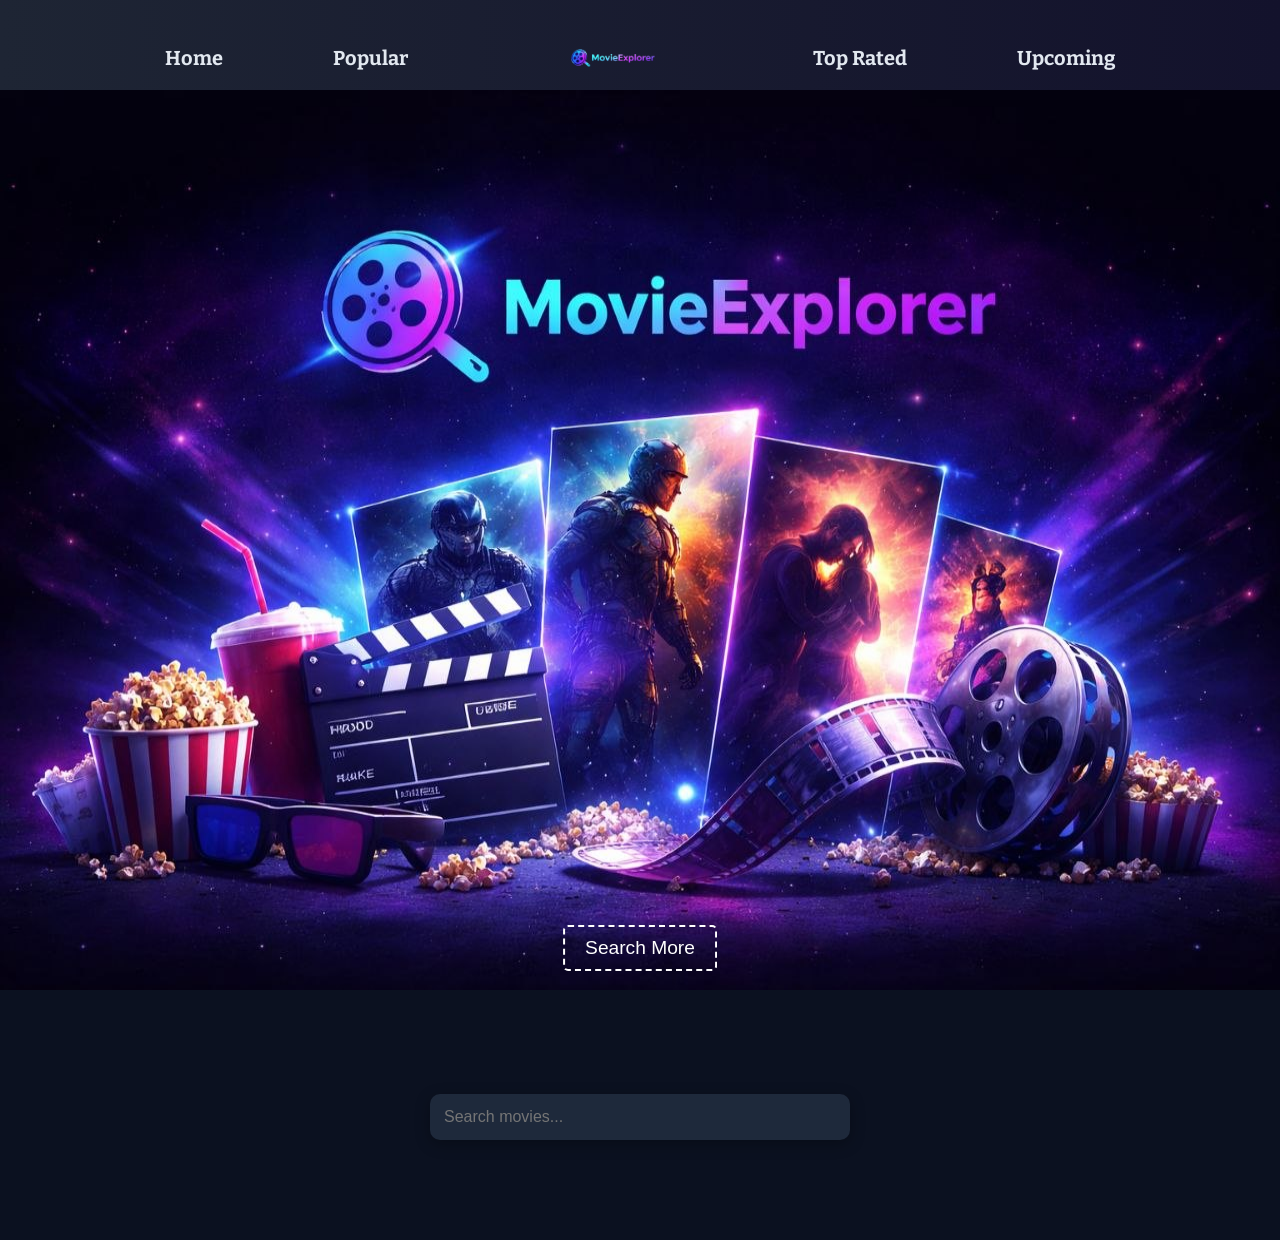
==== index.html @ 0ab837c6 "finish with home page" ====
<!DOCTYPE html>
<html lang="en">
<head>
    <meta charset="UTF-8">
    <meta name="viewport" content="width=device-width, initial-scale=1.0">
    <title>Document</title>

    <link rel="preconnect" href="https://fonts.googleapis.com">
    <link rel="preconnect" href="https://fonts.gstatic.com" crossorigin>
    <link href="https://fonts.googleapis.com/css2?family=Bitter:ital,wght@0,100..900;1,100..900&display=swap" rel="stylesheet">
    <link rel="stylesheet" href="https://cdnjs.cloudflare.com/ajax/libs/font-awesome/6.5.0/css/all.min.css">

    <link rel="stylesheet" href="./css/style.css">
</head>
<body>
    <header>
        <nav>
            <ul>
                <li><a href="#">Home</a></li>
                <li><a href="#">Popular</a></li>
            </ul>
            <img src="./image/logoweb.png" alt="logo-image" class="logo">
            <ul>
                <li><a href="#">Top Rated</a></li>
                <li><a href="#">Upcoming</a></li>
            </ul>
        </nav>
    </header>
    <main>
        <section class="banner-section">
            <img src="./image/bannerweb.jpg" alt="banner-image" class="banner">
            <button class="btn-more" type="button">Search More</button>
        </section>
        <section class="search-box">
            <input class="search-input" type="text" placeholder="Search movies...">

            <ul class="dropdown">
                
                
            </ul>
        </section>
    </main>
    
    <script src="./js/script.js"></script>
</body>
</html>
---- css/style.css ----
* {
    margin: 0;
    padding: 0;
    box-sizing: border-box;
}

body {
    background-color: #0b1120;
    color: #fff;
    font-family: Arial, Helvetica, sans-serif;
}

header {
    background: linear-gradient(90deg, #1e2534, #13122c);
    height: 90px;
    width: 100%;
}

nav {
    display: flex;
    justify-content: space-evenly;
    align-items: center;
    padding: 20px;
}
nav ul {
    display: flex;
    list-style: none;
}

nav ul li {
    margin: 0 55px;
    
}

nav a {
    font-family: "Bitter", serif;
    font-size: 1.25rem;
    font-weight: 700;
    text-decoration: none;
    color: #e2e8f0;
    transition: all 0.3s ease;
}

nav a:hover {
    color: #8b5cf6;
    border-bottom: 2px solid #8b5cf6;
    
}

.logo {
    width: 115px;
    color: #8b5cf6;
}

.banner-section {
    position: relative;
}

.banner-section button {
    position: absolute;
    bottom: 0px;
    left: 50%;
    transform: translate(-50%, -50%);
    padding: 10px 20px;
    background-color: transparent;
    color: #fff;
    border: 2px dashed #fff;
    border-radius: 5px;
    font-size: 1.2rem;
    cursor: pointer;
    transition: all 0.3s ease;
}

.banner-section button:hover {
    background-color: #8b5cf6;
    border-color: #8b5cf6;
    color: #fff;
}

.banner-section button  {
    font-family: 'Franklin Gothic Medium', 'Arial Narrow', Arial, sans-serif;

    color: #fff;
}
.banner {
    width: 100%;
    height: 100vh;
}



.search-box {
    width: 420px;
    margin: 100px auto;
    position: relative;
}

/* input */
.search-box input {
    width: 100%;
    padding: 14px;
    font-size: 16px;
    border-radius: 10px;
    border: none;
    outline: none;
    background: #1e293b;
    color: white;
    box-shadow: 0 4px 15px rgba(0,0,0,0.3);
}

/* dropdown */
.dropdown {
    list-style: none;
    margin: 8px 0 0;
    padding: 6px;
    background: #1e293b;
    border-radius: 10px;
    box-shadow: 0 10px 30px rgba(0,0,0,0.4);
    max-height: 260px;
    overflow-y: auto;
    display: none;
}

/* items */
.dropdown li {
    padding: 12px;
    color: #e2e8f0;
    border-radius: 8px;
    cursor: pointer;
    transition: 0.2s;
    display: flex;
    gap: 10px;
    
    align-items: center;
}

/* hover effect */
.dropdown li:hover {
    background: #334155;
    transform: translateX(4px);
}

/* nice scrollbar */
.dropdown::-webkit-scrollbar {
    width: 6px;
}

.dropdown::-webkit-scrollbar-thumb {
    background: #475569;
    border-radius: 10px;
}

.loader {
    border: 4px solid #1e293b;
    border-top: 4px solid #8b5cf6;
    border-radius: 50%;
    width: 24px;
    height: 24px;
    animation: spin 1s linear infinite;
    margin: 0 auto;
}

.dropdown img {
    width: 40px;
    height: 60px;
    object-fit: cover;
    border-radius: 4px;
    margin-right: 10px;
}


@keyframes spin {
    0% {
        transform: rotate(0deg); 
    }
    100% {
        transform: rotate(360deg);
    }
}
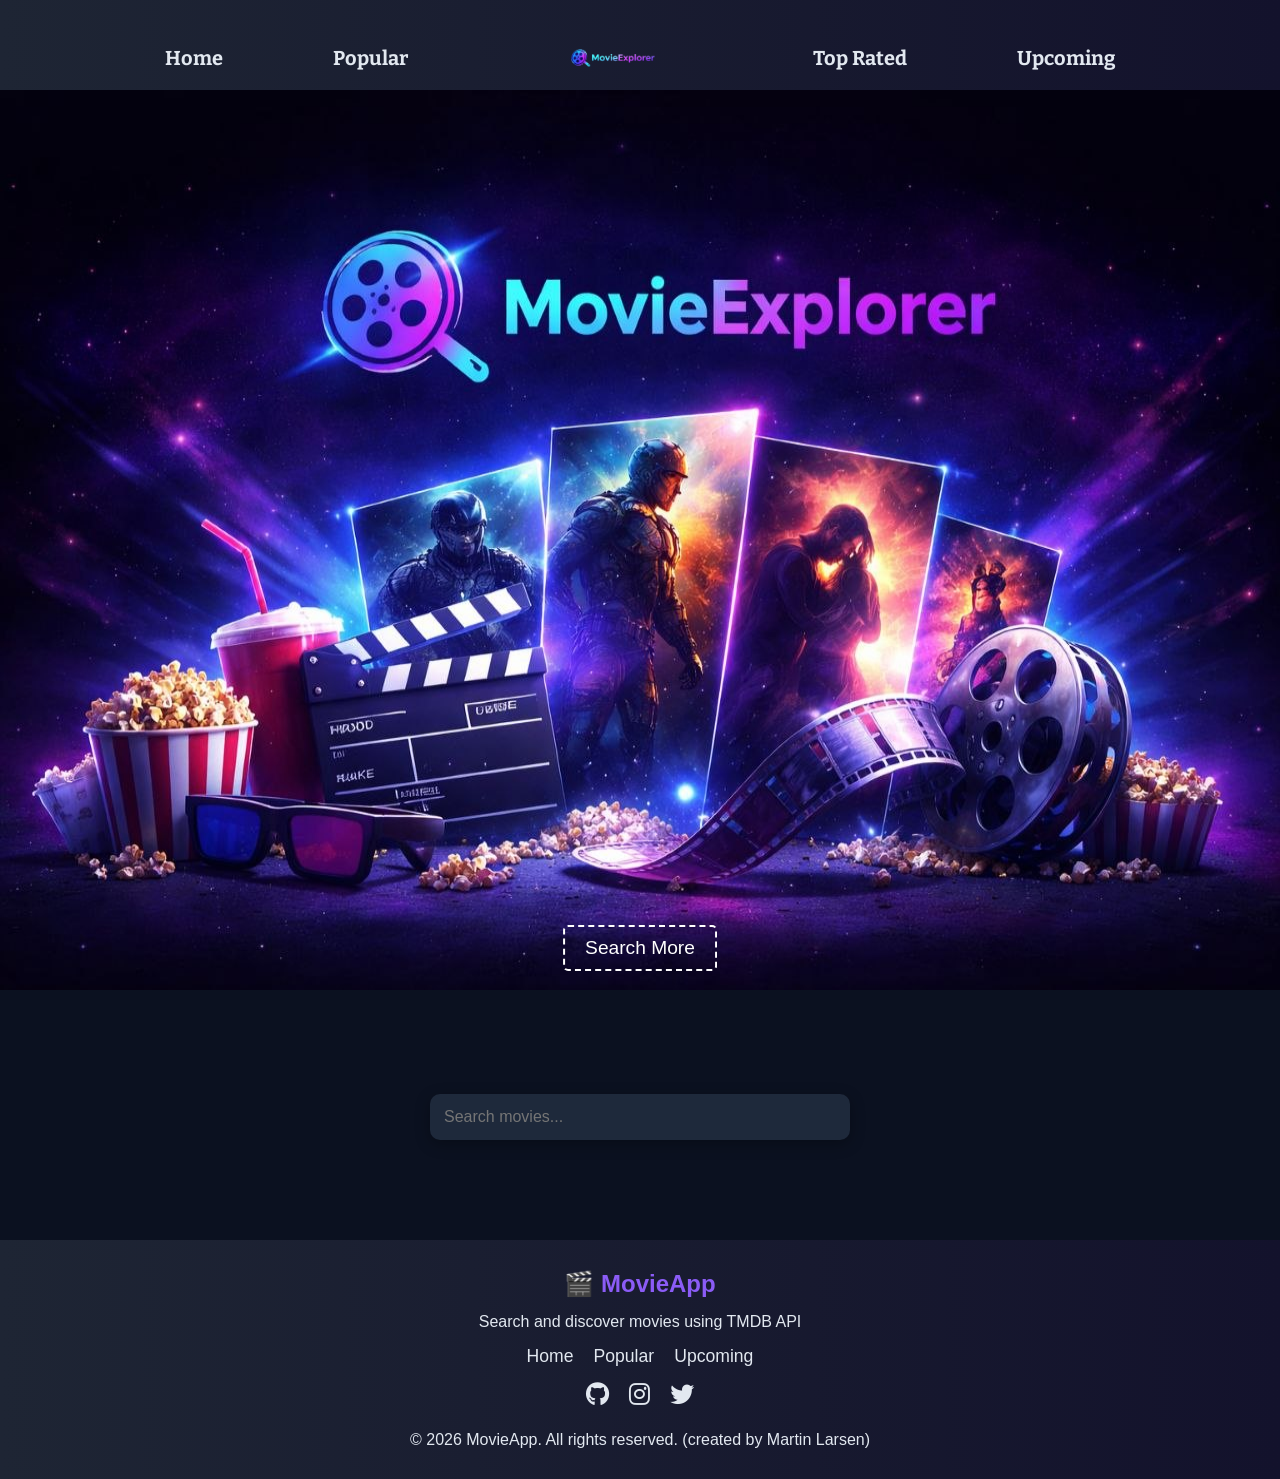
==== commit 027ad13c: "finish with responsive, hamburger menu" ====
--- a/index.html
+++ b/index.html
@@ -8,23 +8,14 @@
     <link rel="preconnect" href="https://fonts.googleapis.com">
     <link rel="preconnect" href="https://fonts.gstatic.com" crossorigin>
     <link href="https://fonts.googleapis.com/css2?family=Bitter:ital,wght@0,100..900;1,100..900&display=swap" rel="stylesheet">
+    
     <link rel="stylesheet" href="https://cdnjs.cloudflare.com/ajax/libs/font-awesome/6.5.0/css/all.min.css">
 
     <link rel="stylesheet" href="./css/style.css">
 </head>
 <body>
-    <header>
-        <nav>
-            <ul>
-                <li><a href="#">Home</a></li>
-                <li><a href="#">Popular</a></li>
-            </ul>
-            <img src="./image/logoweb.png" alt="logo-image" class="logo">
-            <ul>
-                <li><a href="#">Top Rated</a></li>
-                <li><a href="#">Upcoming</a></li>
-            </ul>
-        </nav>
+    <header id="navbar">
+        
     </header>
     <main>
         <section class="banner-section">
@@ -40,7 +31,11 @@
             </ul>
         </section>
     </main>
-    
+
+    <footer id="footer">
+        
+    </footer>
+
     <script src="./js/script.js"></script>
 </body>
 </html>
--- a/css/style.css
+++ b/css/style.css
@@ -21,7 +21,9 @@
     justify-content: space-evenly;
     align-items: center;
     padding: 20px;
-}
+    position: relative;
+}
+
 nav ul {
     display: flex;
     list-style: none;
@@ -29,7 +31,6 @@
 
 nav ul li {
     margin: 0 55px;
-    
 }
 
 nav a {
@@ -38,19 +39,72 @@
     font-weight: 700;
     text-decoration: none;
     color: #e2e8f0;
+    border-bottom: 2px solid transparent;
     transition: all 0.3s ease;
 }
 
 nav a:hover {
     color: #8b5cf6;
     border-bottom: 2px solid #8b5cf6;
-    
+}
+
+.hamburger {
+    display: none;
+    font-size: 2rem;
+    cursor: pointer;
+}
+
+.overlay {
+    position: fixed;
+    top: 0;
+    left: 0;
+    width: 100%;
+    height: 100%;
+    background-color: rgba(0, 0, 0, 0.8);
+    display: none;
+    flex-direction: column;
+    align-items: center;
+    justify-content: center;
+    z-index: 9999;
+}
+
+.close {
+    position: absolute;
+    top: 20px;
+    right: 20px;
+    font-size: 2rem;
+    color: #fff;
+    cursor: pointer;
+}
+
+.menu {
+    display: flex;
+    flex-direction: column;
+    gap: 20px;
+    align-items: center;
+    color: #fff;
+    font-size: 1.5rem;
+    margin: 20px 0;
+}
+
+
+.menu a {
+    text-decoration: none;
+    color: #fff;
+    font-size: 1.5rem;
+    transition: all 0.3s ease;
+    transition: all 0.3s ease;
+}
+.menu a:hover {
+    color: #8b5cf6;
+    transform: translateX(10px);
 }
 
 .logo {
     width: 115px;
-    color: #8b5cf6;
-}
+}
+
+
 
 .banner-section {
     position: relative;
@@ -79,7 +133,7 @@
 
 .banner-section button  {
     font-family: 'Franklin Gothic Medium', 'Arial Narrow', Arial, sans-serif;
-
+    
     color: #fff;
 }
 .banner {
@@ -95,7 +149,7 @@
     position: relative;
 }
 
-/* input */
+
 .search-box input {
     width: 100%;
     padding: 14px;
@@ -108,7 +162,6 @@
     box-shadow: 0 4px 15px rgba(0,0,0,0.3);
 }
 
-/* dropdown */
 .dropdown {
     list-style: none;
     margin: 8px 0 0;
@@ -167,7 +220,78 @@
     border-radius: 4px;
     margin-right: 10px;
 }
-
+footer {
+    background: linear-gradient(90deg, #1e2534, #13122c);
+    width: 100%;
+    padding: 30px 0;
+    color: #e2e8f0;
+    font-family: 'Franklin Gothic Medium', 'Arial Narrow', Arial, sans-serif;
+}
+
+footer .footer-content {
+    width: 100%;
+    display: flex;
+    flex-direction: column;
+    align-items: center;
+    justify-content: center;
+    gap: 15px;
+    text-align: center;
+}
+
+/* Title */
+footer .footer-content h2 {
+    font-size: 1.5rem;
+    color: #8b5cf6;
+}
+
+/* Paragraph */
+footer .footer-content p {
+    font-size: 1rem;
+    color: #e2e8f0;
+}
+
+/* Links */
+.footer-links {
+    display: flex;
+    gap: 20px;
+}
+
+.footer-links a {
+    text-decoration: none;
+    color: #e2e8f0;
+    font-size: 1.1rem;
+    transition: 0.3s;
+}
+
+.footer-links a:hover {
+    color: #8b5cf6;
+}
+
+
+.footer-social {
+    display: flex;
+    gap: 20px;
+}
+
+.footer-social i {
+    font-size: 1.5rem;
+    cursor: pointer;
+    transition: 0.3s;
+}
+
+.footer-social i:hover {
+    color: #8b5cf6;
+    transform: scale(1.1);
+}
+
+
+.copyright {
+    margin-top: 10px;
+    font-size: 0.9rem;
+    color: #d8dfe7;
+    text-align: center;
+    
+}
 
 @keyframes spin {
     0% {
@@ -176,4 +300,34 @@
     100% {
         transform: rotate(360deg);
     }
+}
+
+
+
+@media (max-width: 920px) {
+    nav a {
+        font-size: 0.9rem;
+    }
+}
+
+@media (max-width: 835px) {
+    .hamburger {
+        display: block;
+    }
+
+    nav ul {
+        display: none;
+    }
+
+    nav {
+        justify-content: space-between;
+        padding: 20px 40px;
+    }
+}
+
+@media (max-width: 500px) {
+    .copyright {
+        word-wrap: 90%;
+        margin: 5px auto;
+    }
 }
